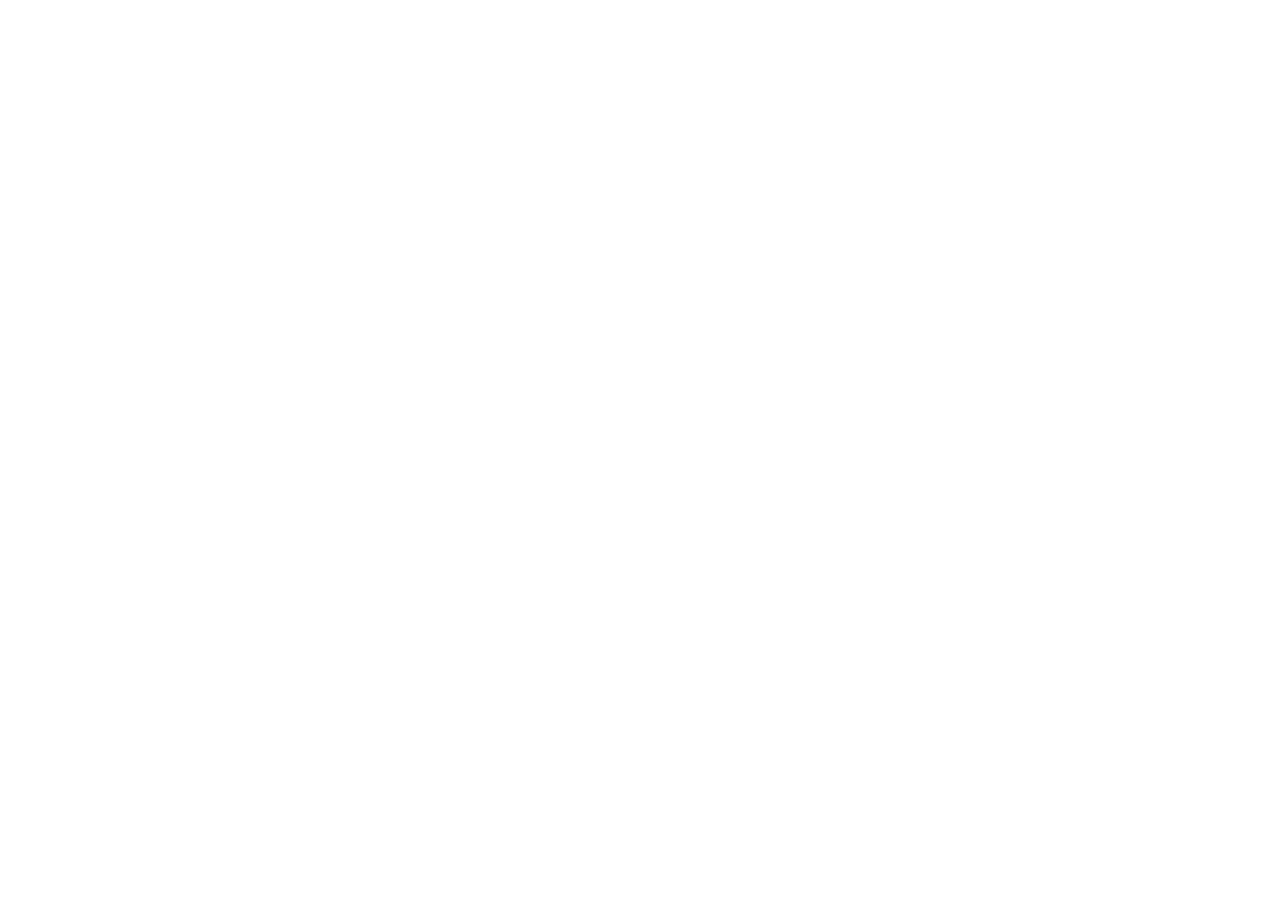
==== portfolio/index.html @ 2a6c0bb4 "Transferred all files and folders from ValdezFreeCodeCamp" ====
<!DOCTYPE html>
<html lang="en">
<head>
    <meta charset="UTF-8">
    <meta name="viewport" content="width=device-width, initial-scale=1.0">
    <title>Document</title>
</head>
<body>
    
</body>
</html>
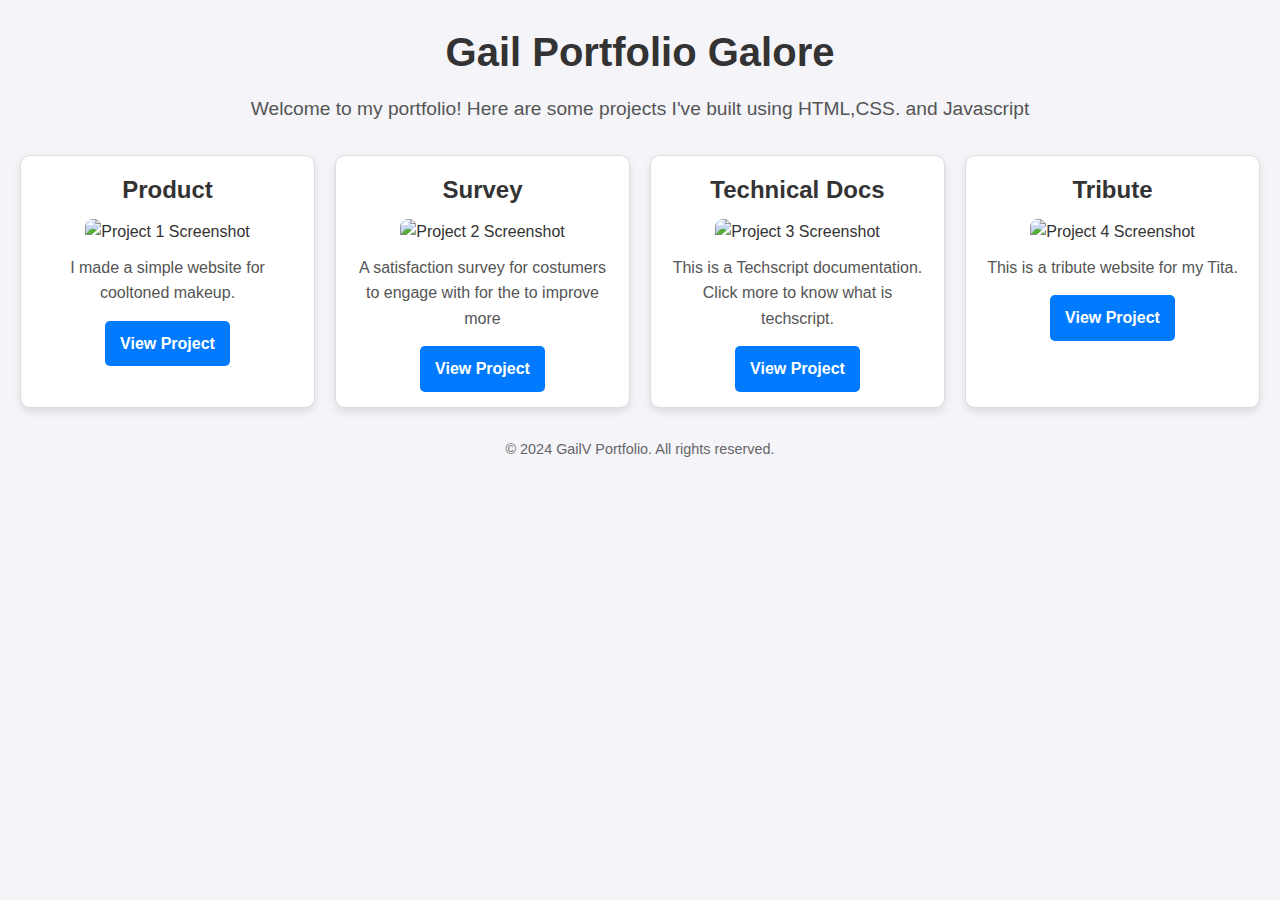
==== commit f690a2e4: "updated assets and code" ====
--- a/portfolio/index.html
+++ b/portfolio/index.html
@@ -3,9 +3,51 @@
 <head>
     <meta charset="UTF-8">
     <meta name="viewport" content="width=device-width, initial-scale=1.0">
-    <title>Document</title>
+    <title>My Portfolio</title>
+    <link rel="stylesheet" href="Pstyle.css"> <!-- Link to external CSS -->
 </head>
 <body>
-    
+    <header class="header">
+        <h1>Gail Portfolio Galore</h1>
+        <p>Welcome to my portfolio! Here are some projects I've built using HTML,CSS. and Javascript</p>
+    </header>
+
+    <main class="projects">
+        <!-- Product -->
+        <div class="project-card">
+            <h2>Product</h2>
+            <img src="https://drive.google.com/thumbnail?id=1ON4JpzDFeaqp2urcCBnclyJZYJLBlTBH" alt="Project 1 Screenshot">
+            <p>I made a simple website for cooltoned makeup.</p>
+            <a href="http://127.0.0.1:5500/product/index.html" class="btn" target="_blank">View Project</a>
+        </div>
+        
+        <!-- Survey -->
+        <div class="project-card">
+            <h2>Survey</h2>
+            <img src="https://drive.google.com/thumbnail?id=1VlMg5xlQVXMQKvJEkNZ6OMRoXOoEmlKn" alt="Project 2 Screenshot">
+            <p>A satisfaction survey for costumers to engage with for the to improve more</p>
+            <a href="http://127.0.0.1:5500/survey/index.html" class="btn" target="_blank">View Project</a>
+        </div>
+
+        <!-- Technical Docs -->
+        <div class="project-card">
+            <h2>Technical Docs</h2>
+            <img src="https://drive.google.com/thumbnail?id=1HeynNRjTIduiwA0A1FIGfK3XQ6fZQp0L" alt="Project 3 Screenshot">
+            <p>This is a Techscript documentation. Click more to know what is techscript.</p>
+            <a href="http://127.0.0.1:5500/technical_docs/index.html" class="btn" target="_blank">View Project</a>
+        </div>
+
+        <!-- Tribute -->
+        <div class="project-card">
+            <h2>Tribute</h2>
+            <img src="https://drive.google.com/thumbnail?id=11mGR8P_XAbVPMLcmfXgIWl9r4OSx1EAS" alt="Project 4 Screenshot">
+            <p>This is a tribute website for my Tita.</p>
+            <a href="http://127.0.0.1:5500/tribute/index.html" class="btn" target="_blank">View Project</a>
+        </div>
+    </main>
+
+    <footer class="footer">
+        <p>© 2024 GailV Portfolio. All rights reserved.</p>
+    </footer>
 </body>
-</html>+</html>
--- a/portfolio/Pstyle.css
+++ b/portfolio/Pstyle.css
@@ -0,0 +1,88 @@
+/* General Reset */
+* {
+    margin: 0;
+    padding: 0;
+    box-sizing: border-box;
+}
+
+/* Body Styling */
+body {
+    font-family: Arial, sans-serif;
+    background-color: #f4f4f9;
+    color: #333;
+    line-height: 1.6;
+    padding: 20px;
+}
+
+/* Header Styling */
+.header {
+    text-align: center;
+    margin-bottom: 30px;
+}
+
+.header h1 {
+    font-size: 2.5em;
+    margin-bottom: 10px;
+}
+
+.header p {
+    font-size: 1.2em;
+    color: #555;
+}
+
+/* Main Projects Section */
+.projects {
+    display: grid;
+    grid-template-columns: repeat(auto-fit, minmax(250px, 1fr));
+    gap: 20px;
+}
+
+/* Project Card Styling */
+.project-card {
+    background: #fff;
+    border: 1px solid #ddd;
+    border-radius: 10px;
+    box-shadow: 0 4px 8px rgba(0, 0, 0, 0.1);
+    overflow: hidden;
+    text-align: center;
+    padding: 15px;
+}
+
+.project-card h2 {
+    font-size: 1.5em;
+    margin-bottom: 10px;
+}
+
+.project-card img {
+    max-width: 100%;
+    border-radius: 8px;
+    margin-bottom: 10px;
+}
+
+.project-card p {
+    font-size: 1em;
+    color: #555;
+    margin-bottom: 15px;
+}
+
+.btn {
+    display: inline-block;
+    text-decoration: none;
+    background-color: #007bff;
+    color: #fff;
+    padding: 10px 15px;
+    border-radius: 5px;
+    font-weight: bold;
+}
+
+.btn:hover {
+    background-color: #0056b3;
+}
+
+/* Footer Styling */
+.footer {
+    text-align: center;
+    margin-top: 30px;
+    font-size: 0.9em;
+    color: #666;
+}
